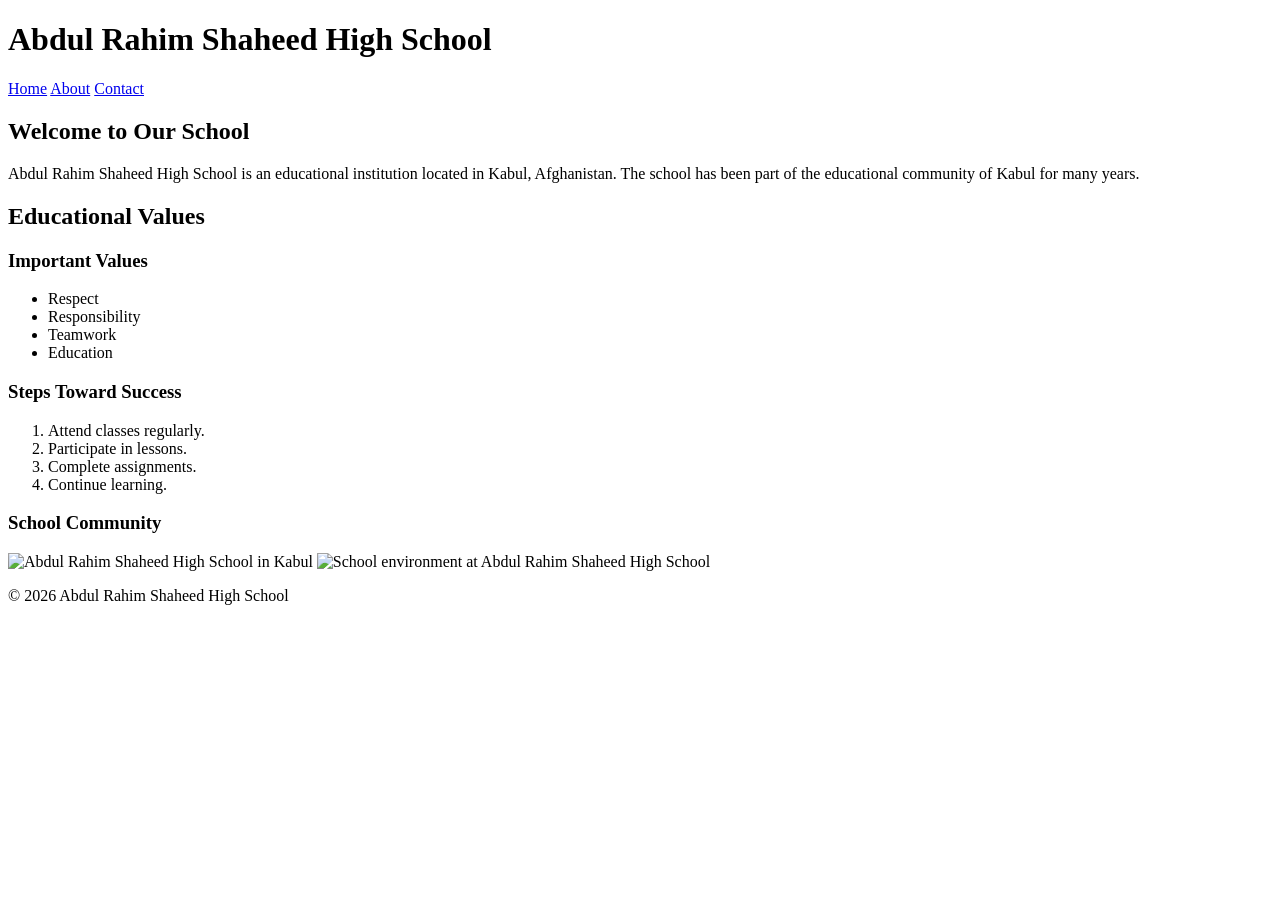
==== index.html @ ee7b88af "Add files via upload" ====
<!DOCTYPE html>
<html lang="en">
<head>
    <meta charset="UTF-8">
    <meta name="viewport" content="width=device-width, initial-scale=1.0">
    <title>Abdul Rahim Shaheed High School</title>
    <link rel="stylesheet" href="css/style.css">
</head>

<body>

<header>
    <h1>Abdul Rahim Shaheed High School</h1>

    <nav>
        <a href="index.html" class="active">Home</a>
        <a href="about.html">About</a>
        <a href="contact.html">Contact</a>
    </nav>
</header>

<main>

    <section id="school-intro">
        <h2>Welcome to Our School</h2>

        <p>
            Abdul Rahim Shaheed High School is an educational institution
            located in Kabul, Afghanistan. The school has been part of the
            educational community of Kabul for many years.
        </p>
    </section>

    <section>
        <h2>Educational Values</h2>

        <h3>Important Values</h3>

        <ul>
            <li>Respect</li>
            <li>Responsibility</li>
            <li>Teamwork</li>
            <li>Education</li>
        </ul>

        <h3>Steps Toward Success</h3>

        <ol>
            <li>Attend classes regularly.</li>
            <li>Participate in lessons.</li>
            <li>Complete assignments.</li>
            <li>Continue learning.</li>
        </ol>
    </section>

    <section>
        <h3>School Community</h3>

        <img src="images/school1.jpg"
             alt="Abdul Rahim Shaheed High School in Kabul">

        <img src="images/school2.jpg"
             alt="School environment at Abdul Rahim Shaheed High School">
    </section>

</main>

<footer>
    <p>&copy; 2026 Abdul Rahim Shaheed High School</p>
</footer>

</body>
</html>
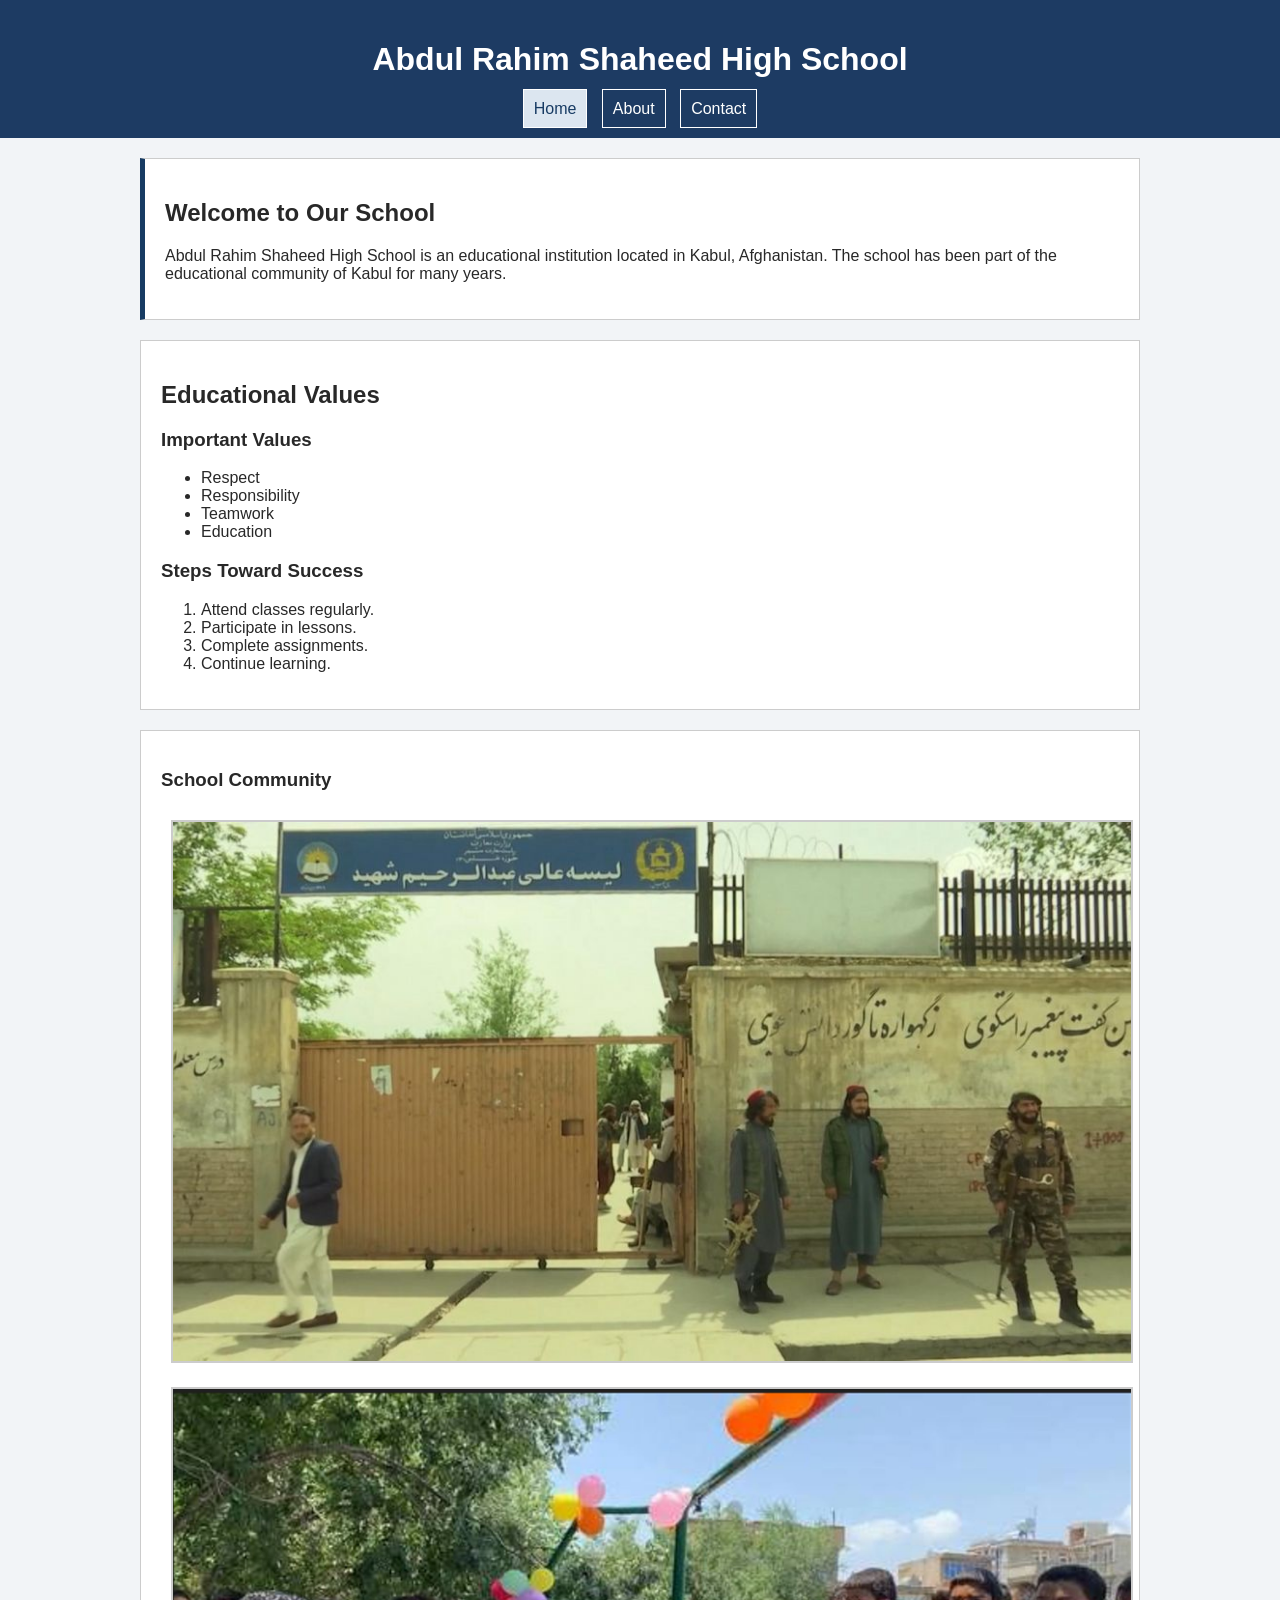
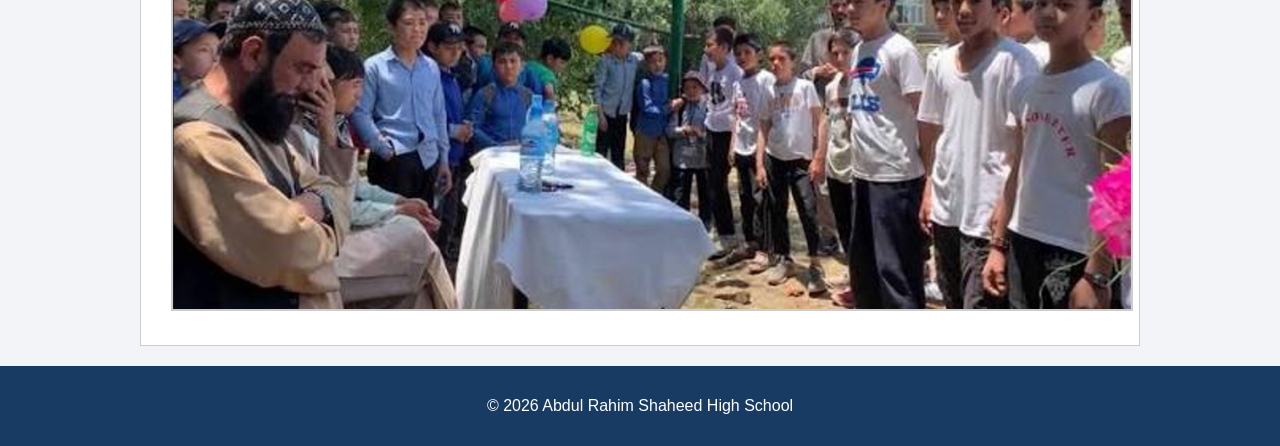
==== commit 0fb59f99: "Update index.html" ====
--- a/index.html
+++ b/index.html
@@ -59,7 +59,7 @@
         <img src="images/school1.jpg"
              alt="Abdul Rahim Shaheed High School in Kabul">
 
-        <img src="images/school2.jpg"
+        <img src="images/school2.JPG"
              alt="School environment at Abdul Rahim Shaheed High School">
     </section>
 
@@ -70,4 +70,4 @@
 </footer>
 
 </body>
-</html>+</html>
--- a/css/style.css
+++ b/css/style.css
@@ -0,0 +1,132 @@
+body {
+    margin: 0;
+    font-family: Arial, sans-serif;
+    background-color: #f2f4f7;
+    color: rgb(40, 40, 40);
+}
+
+header {
+    background-color: hsl(214, 55%, 25%);
+    color: white;
+    text-align: center;
+    padding: 20px;
+}
+
+nav a {
+    color: white;
+    text-decoration: none;
+    padding: 10px;
+    margin: 5px;
+    border: 1px solid white;
+}
+
+nav a:hover {
+    background-color: white;
+    color: #173b63;
+    border-radius: 5px;
+}
+
+nav .active {
+    background-color: rgb(220, 230, 240);
+    color: #173b63;
+}
+
+main {
+    width: 90%;
+    max-width: 1000px;
+    margin: 20px auto;
+}
+
+section {
+    background-color: white;
+    padding: 20px;
+    margin-bottom: 20px;
+    border: 1px solid #cccccc;
+}
+
+#school-intro {
+    border-left: 5px solid #173b63;
+}
+
+img {
+    max-width: 100%;
+    margin: 10px;
+    border: 2px solid #cccccc;
+}
+
+figure {
+    margin: 0;
+}
+
+figcaption {
+    font-style: italic;
+}
+
+blockquote {
+    border-left: 4px solid #173b63;
+    padding: 10px;
+    background-color: #eef2f5;
+}
+
+iframe {
+    width: 100%;
+    max-width: 560px;
+    height: 315px;
+    border: 1px solid #cccccc;
+}
+
+table {
+    width: 100%;
+    border-collapse: collapse;
+}
+
+caption {
+    font-weight: bold;
+    margin-bottom: 10px;
+}
+
+th,
+td {
+    border: 1px solid #999999;
+    padding: 10px;
+}
+
+th {
+    background-color: #173b63;
+    color: white;
+}
+
+tfoot {
+    background-color: #eeeeee;
+    font-weight: bold;
+}
+
+input,
+textarea {
+    padding: 8px;
+    margin-top: 5px;
+}
+
+input:focus,
+textarea:focus {
+    outline: 2px solid #173b63;
+}
+
+button {
+    background-color: #173b63;
+    color: white;
+    padding: 10px 20px;
+    border: 1px solid #173b63;
+}
+
+button:hover {
+    background-color: white;
+    color: #173b63;
+}
+
+footer {
+    background-color: #173b63;
+    color: white;
+    text-align: center;
+    padding: 15px;
+}
